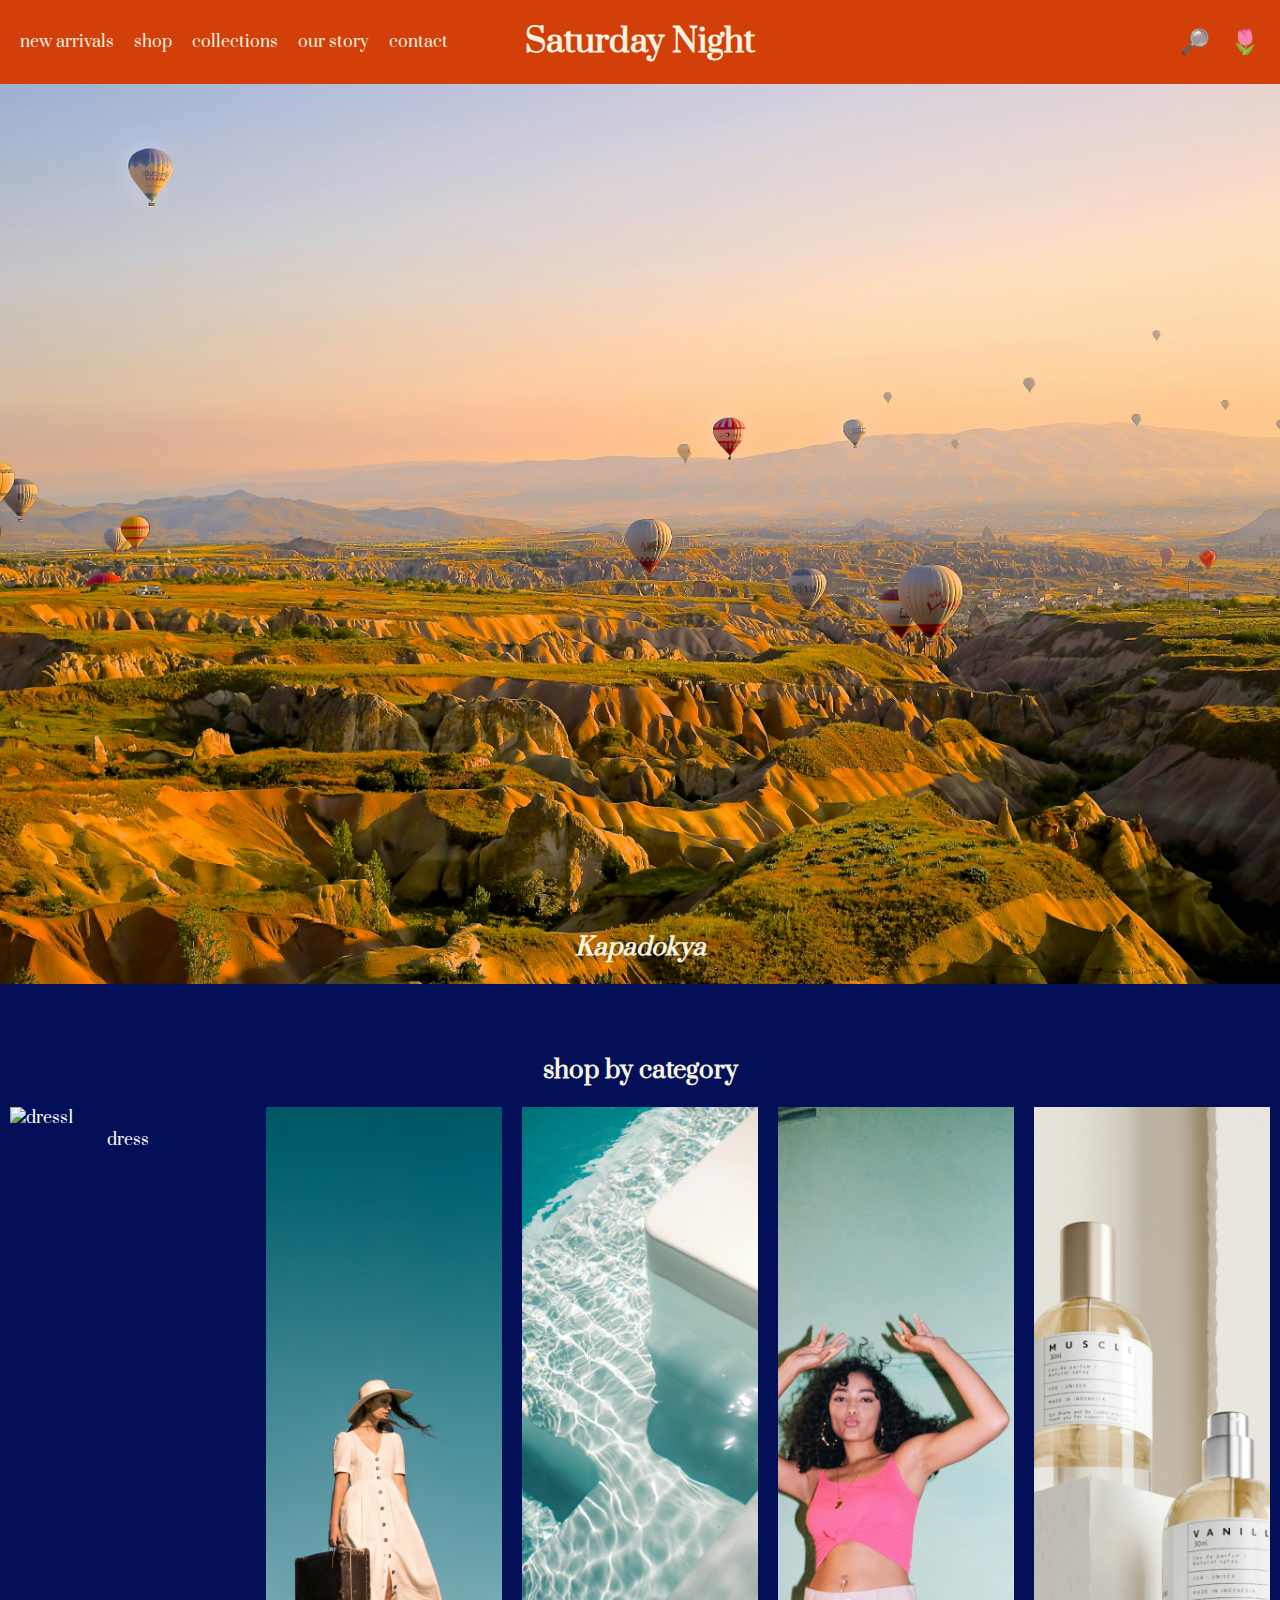
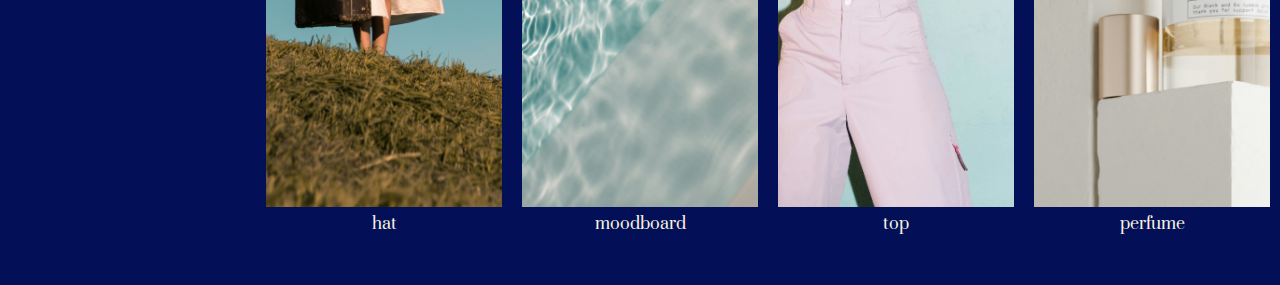
==== index.html @ 104142f1 "Add files via upload" ====
<!DOCTYPE html>
<html lang="en">

<head>
    <meta charset="UTF-8">
    <meta name="viewport" content="width=device-width, initial-scale=1.0">
    <title>Saturday Night</title>

    <link rel="stylesheet" href="style.css">
    <link rel="preconnect" href="https://fonts.googleapis.com">
    <link rel="preconnect" href="https://fonts.gstatic.com" crossorigin>
    <link href="https://fonts.googleapis.com/css2?family=Lora:ital,wght@0,400..700;1,400..700&family=Prata&display=swap" rel="stylesheet">
</head>

<body>
    <div id="header">

        <div id="nav">
            <span>new arrivals</span>
            <span>shop</span>
            <span>collections</span>
            <span>our story</span>
            <span>contact</span>
        </div>
        <div id="logo">
            <h1>Saturday Night</h1>
        </div>

        <div id="lookup">
            <span>🔎</span>
            <span>🌷</span>
        </div>
    </div>



    <div id="hero">
        <img id="hero-img" src="bg.jpg" alt="background">
        <h2 id="caption">Kapadokya</h2>
    </div>

    <section class="item-section">
        <h2>shop by category</h2>
        <div class="item-row">
            <div class="item-card">
                <a href="dress.html">
                    <img src="dress 1 .jpg" alt="dress1">
                    <span>dress</span>
                </a>
            </div>
            <div class="item-card">
                <img src="dress2.jpg" alt="dress2">
                <span>hat</span>
            </div>
            <div class="item-card">
                <img src="aesthetic.jpg" alt="3d">
                <span>moodboard</span>
            </div>
            <div class="item-card">
                <img src="top.jpg" alt="top">
                <span>top</span>
            </div>
            <div class="item-card">
                <img src="perfume.jpg" alt="perfume">
                <span>perfume</span>
            </div>
        </div>
    </section>

</body>

</html>
---- style.css ----
body {
    font-family: "Prata", serif;
    color: rgb(247, 243, 225);
    background: #030f56;
    margin: 0;
}

* {
    box-sizing: border-box;
}

#logo {
    text-align: center;
    flex: 1;
}

#logo h1 {
    margin: 0;
}

#nav {
    display: flex;
    gap: 20px;
    position: absolute;
    /* left: 0; */
}

#header {
    background-color: #d23f09;
    padding: 20px;
    display: flex;
    align-items: center;

}

#lookup {
    position: absolute;
    right: 20px;
    display: flex;
    gap: 20px;
    font-size: 24px;
}

img {
    max-width: 100%;
    object-fit: cover;
}

#hero {
    display: flex;
    flex-direction: column;
    align-items: center;
    justify-content: flex-end;
}

#hero #caption {
    position: absolute;
}

#hero-img {
    height: 900px;
    width: 100%;
}

#caption {
    font-style: italic;
}

.item-section {
    padding: 10px;
    margin: 40px 0px;
}

.item-section h2 {
    text-align: center;
}

.item-row {
    display: flex;
    gap: 20px;
}

.item-card {
    flex: 1;
}

.item-card img {
    height: 700px;
    width: 100%;
}

.item-card span {
    text-align: center;
    display: block;
}

a {
    color: white;
    text-decoration: none;
}
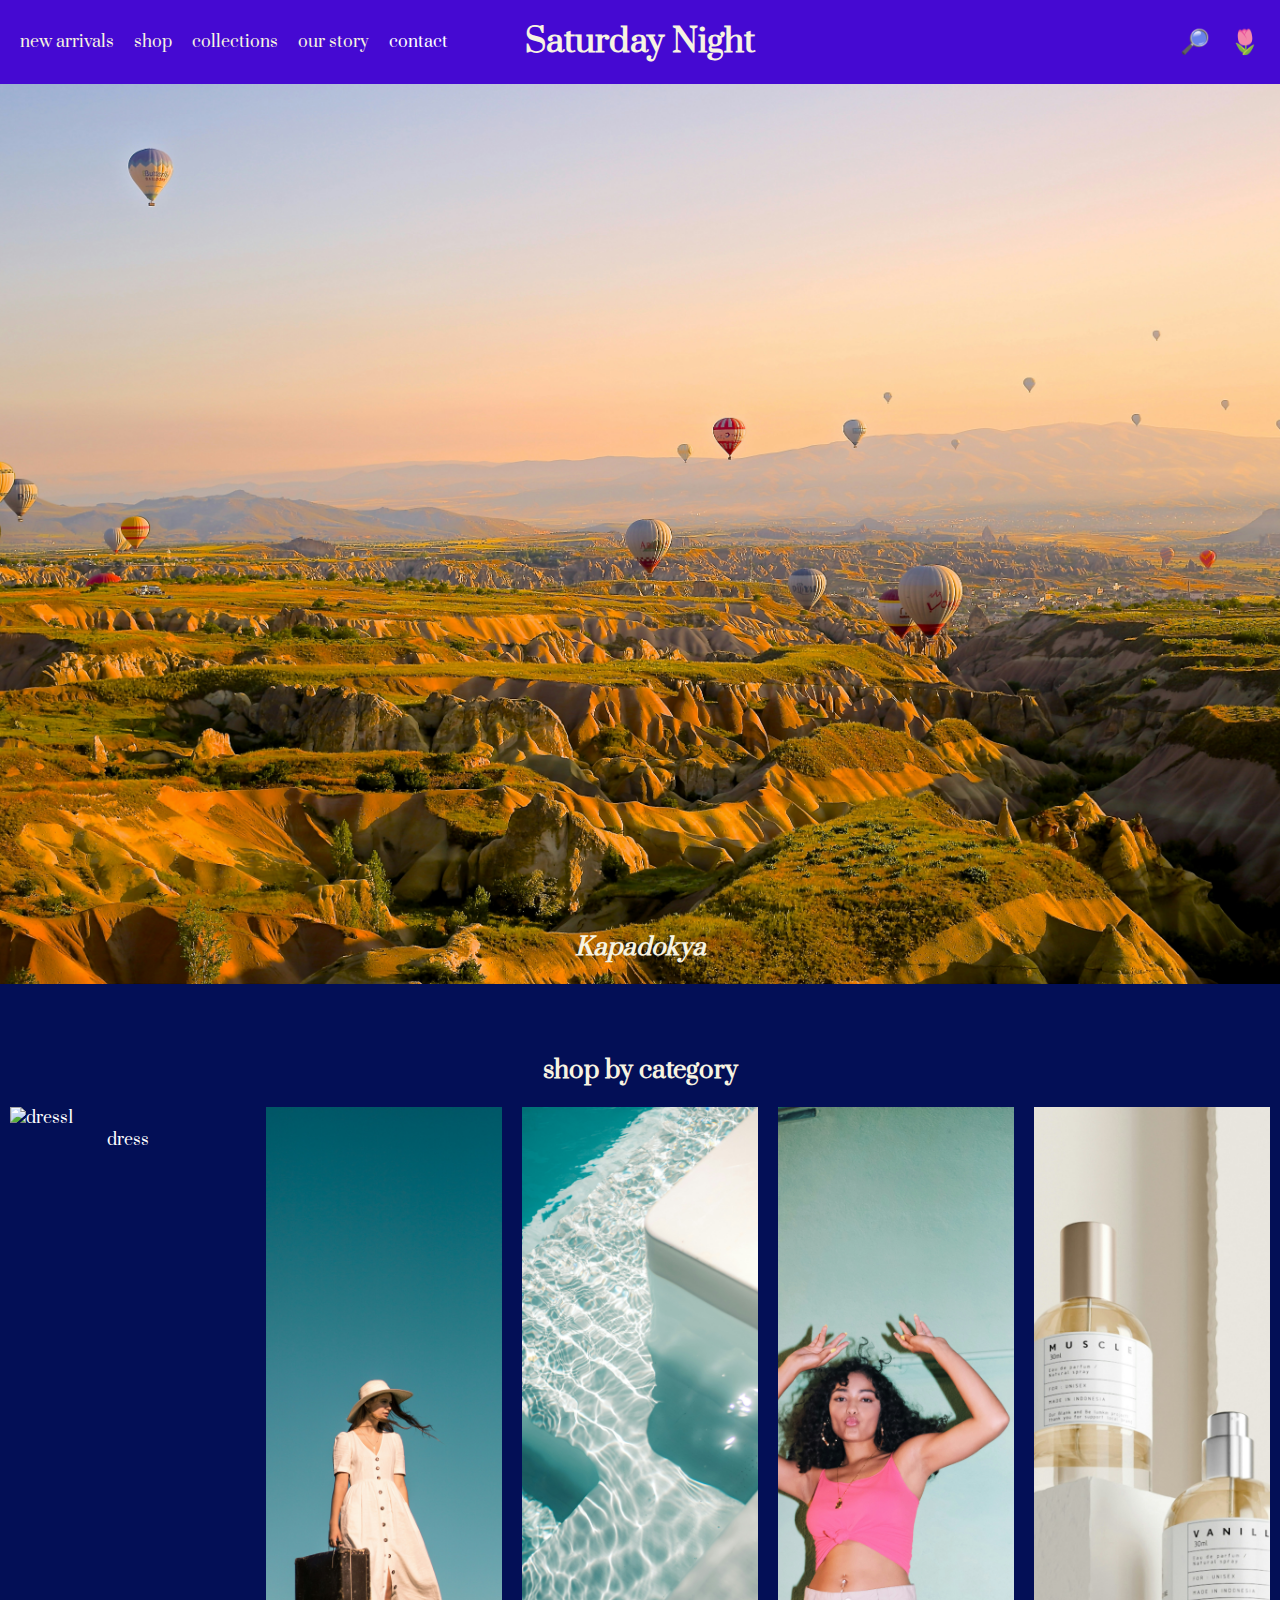
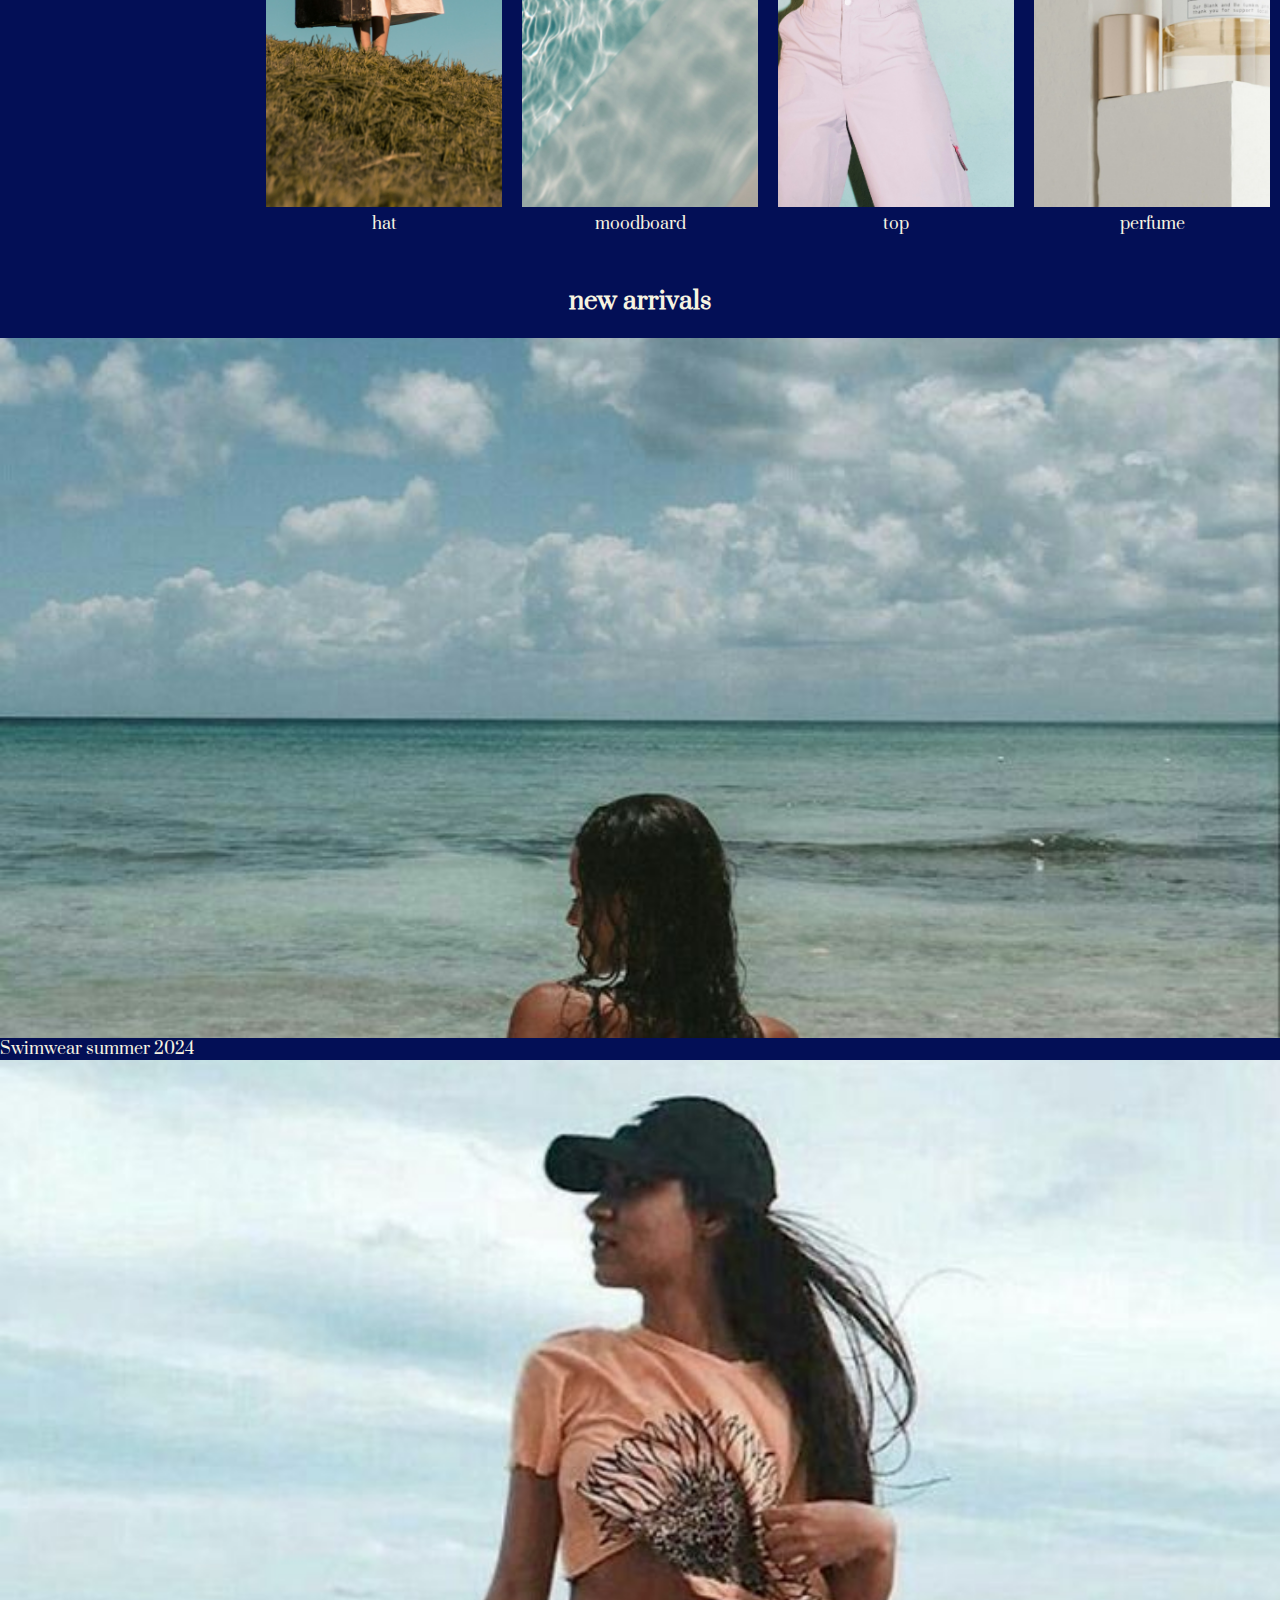
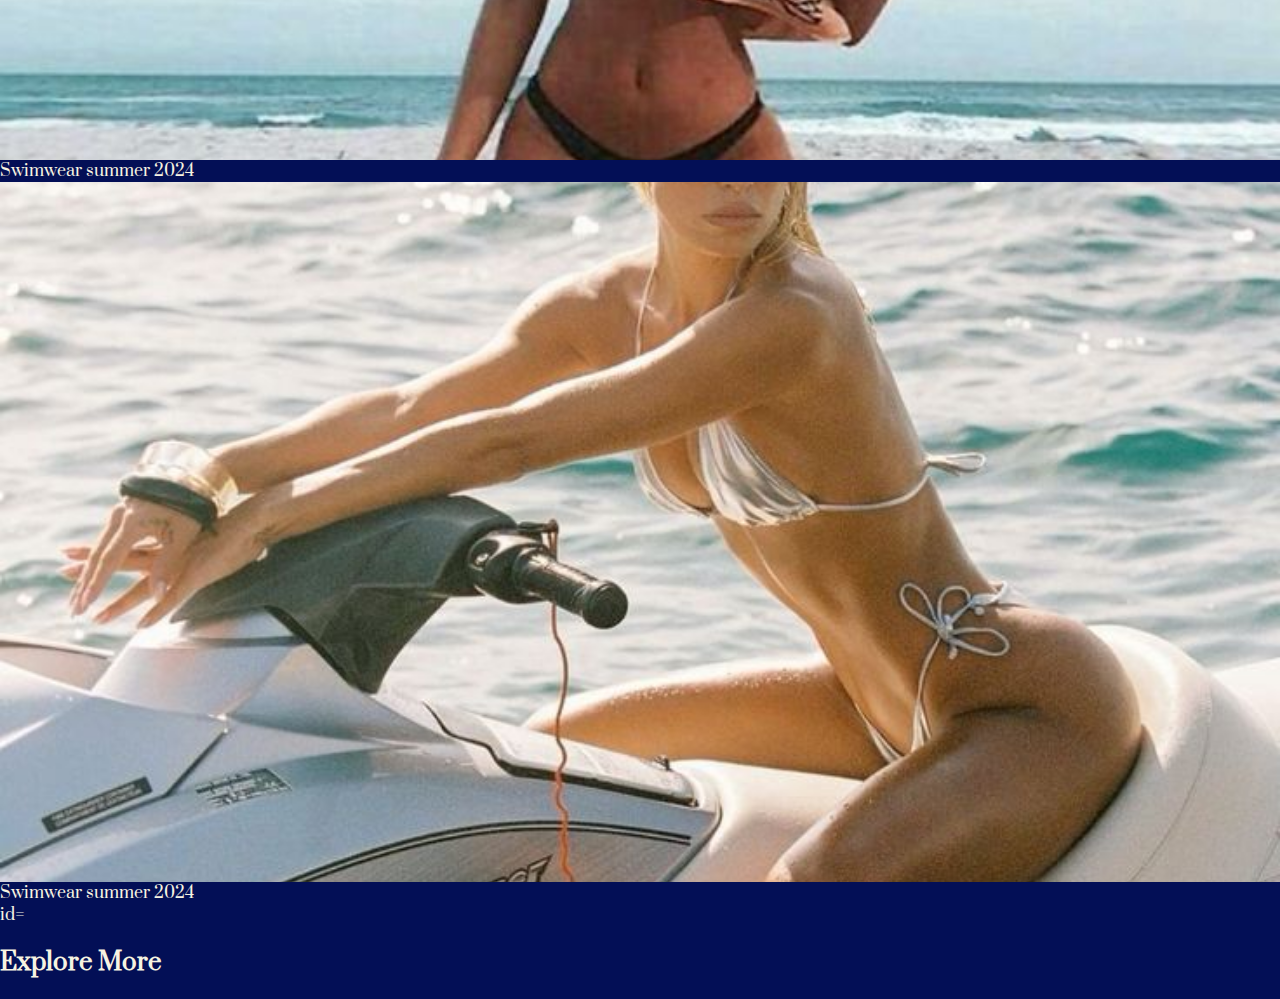
==== commit 177e993e: "2" ====
--- a/index.html
+++ b/index.html
@@ -20,7 +20,7 @@
             <span>shop</span>
             <span>collections</span>
             <span>our story</span>
-            <span>contact</span>
+            <a href="contact"><span>contact</span></a>
         </div>
         <div id="logo">
             <h1>Saturday Night</h1>
@@ -69,4 +69,30 @@
 
 </body>
 
-</html>+</html>
+
+<section class="item-new-arrivals">
+    <h2>new arrivals</h2> 
+    <div class="new-arrivals">
+    <div> 
+        <div class="new-arrivals" 
+        div></div>
+    </div>
+    <div class="new-arrivals" div>
+        <img src="swimwear-2.jpeg" alt="swimwear-1">
+        <span>Swimwear summer 2024
+        </span>
+    </div>   
+    <div> <img src="swimwear3.jpeg" alt="swimwear3"></div>
+        <span>Swimwear summer 2024</span>
+        <div> <img src="swimwear-4.jpeg" alt="siwmwear"></div>
+    <span>Swimwear summer 2024</span>
+    </div>
+</section>
+
+<div> 
+    id=<header></header>
+ <h2>
+        Explore More
+    <h2>
+</div>
--- a/style.css
+++ b/style.css
@@ -26,7 +26,7 @@
 }
 
 #header {
-    background-color: #d23f09;
+    background-color: #4509d2;
     padding: 20px;
     display: flex;
     align-items: center;
@@ -97,4 +97,24 @@
 a {
     color: white;
     text-decoration: none;
-}+}
+
+.new-arrivals img{
+    height: 700px;
+    width: 100%;
+}
+
+.item-new-arrivals h2 {
+    text-align: center;
+}
+
+.item-new-arrivals img{ 
+    display: flex;
+    gap: 20px;
+}
+
+div .item-new-arrivals img{
+    display: flex;
+}
+
+
